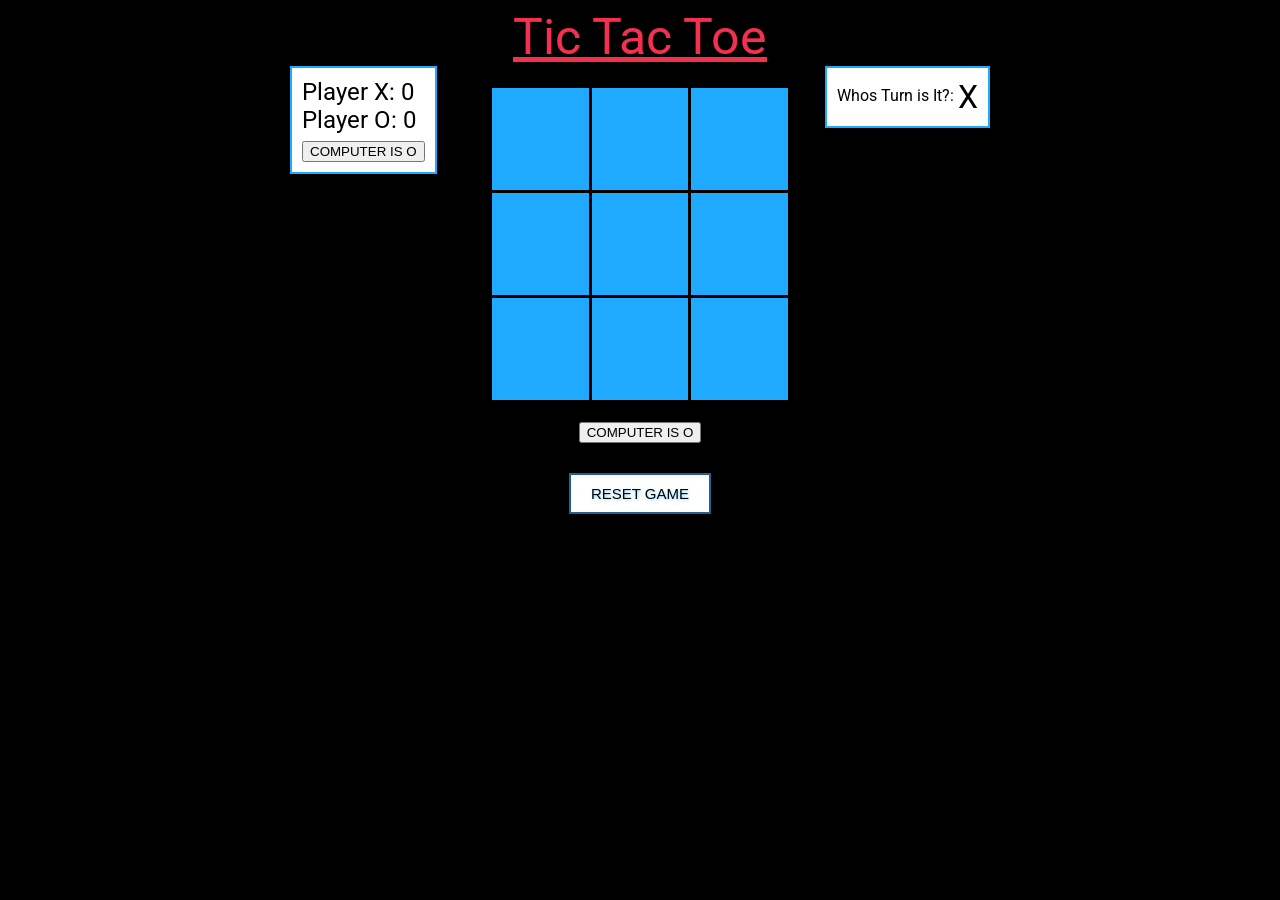
==== index.html @ c2f58b4b "add AI function - not complete" ====
<!DOCTYPE html>
<html>
<head>
  <meta charset="utf-8">
  <title>TIC TAC TOE</title>
  <link rel="stylesheet" href="css/tictactoe.css">
  <script src="js/jquery-1.11.3.js"></script>
  <script src="js/tictactoe.js"></script>
</head>
<body>

  <div id="content">
    
    <div id="nav">
      <div id="title">Tic Tac Toe</div>
    </div>
      <div class="scores">
        <div>Player X: <span id="playerone">0</span></div>
        <div>Player O: <span id="playertwo">0</span></div>
        <input id="computer" type="button" value="COMPUTER IS O" />
      </div>
      <div class="message"><div>Whos Turn is It?: <span id="message"></span></div></div>
           
          
          
            <div class="board">
              <table class="table">
                <tr class="1">
                  <td class="square" id='11'>
                  </td>

                  <td class="square v" id='12'>
                  </td></td>
                  <td class="square" id='13'>
                  </td></td>
                </tr>
                <tr class="2">

                  <td class="square h" id='21'>
                  </td></td>
                  <td class="square v h" id='22'>
                  </td></td>
                  <td class="square h" id='23'>
                  </td></td>
                </tr>
                <tr class="3">

                  <td class="square" id='31'>
                  </td></td>
                  <td class="square v" id='32'>
                  </td></td>
                  <td class="square" id='33'>
                  </td></td>
                </tr>
              </table>
            </div>
      
  

    <div class="computer"><input id="computer" type="button" value="COMPUTER IS O" /></div>
    <div class="reset"><input id="reset" type="button" value="RESET GAME" /></div>

  </div>

</body>
</html>
---- css/tictactoe.css ----
@import url(http://fonts.googleapis.com/css?family=Oleo+Script);
@import url(http://fonts.googleapis.com/css?family=Ruluko);
@import url(http://fonts.googleapis.com/css?family=Roboto:400,700);

body {background-color: black; font-family: 'Roboto', sans-serif;}

#content {
  margin: 0 auto;
  text-align: center;
  width: 700px;
}

#nav {
  margin: 0px 0px;
}

#title {
  color: #F52F4F;
  text-decoration: underline;
  font-size: 50px;
}

.clear {
  clear: both;
}

.reset {
  
  margin-top: 30px;
  font-size: 1em;
}

.scores {
  color: black; 
  float: left;
  font-size: 1.5em;
  background-color: white;
  padding: 10px;
  border: 2px solid #20AAFF;
  text-align: left;
}

.message {
    color: black; 
    float: right;
    font-size: 1em;
    background-color: white;
    padding: 10px;
    border: 2px solid #20AAFF;
    text-align: left;
}

.message span {font-size: 2em; vertical-align: middle;}

/*THE BOARD*/

.board { 
    
    color: white;
    max-width: 300px;
    margin-top: 20px;
    margin-right: auto;
    margin-left: auto;
    margin-bottom: 20px;

}



.squareRed {
    background-color: #FF342E; 
    width:100px;
    height:100px;
    font-size: 2em;
  }


.square{
    width:100px;
    height:100px;
    background-color: #20AAFF;
    font-size: 2em;
    
}

.v{
    border-left:1px solid #000;
    border-right:1px solid #000;
}

.h{
    border-top:1px solid #000;
    border-bottom:1px solid #000;
}



#reset  {

  background: #ffffff;
  background-image: -webkit-linear-gradient(top, #ffffff, #ffffff);
  background-image: -moz-linear-gradient(top, #ffffff, #ffffff);
  background-image: -ms-linear-gradient(top, #ffffff, #ffffff);
  background-image: -o-linear-gradient(top, #ffffff, #ffffff);
  background-image: linear-gradient(to bottom, #ffffff, #ffffff);
  -webkit-border-radius: 0;
  -moz-border-radius: 0;
  border-radius: 0px;
  text-shadow: 1px 1px 3px #7fd6ff;
  font-family: Arial;
  color: #000000;
  font-size: 15px;
  padding: 10px 20px 10px 20px;
  border: solid #1f628d 2px;
  text-decoration: none;
}

#reset:hover {
  background: #3cb0fd;
  background-image: -webkit-linear-gradient(top, #3cb0fd, #3498db);
  background-image: -moz-linear-gradient(top, #3cb0fd, #3498db);
  background-image: -ms-linear-gradient(top, #3cb0fd, #3498db);
  background-image: -o-linear-gradient(top, #3cb0fd, #3498db);
  background-image: linear-gradient(to bottom, #3cb0fd, #3498db);
  text-decoration: none;
}
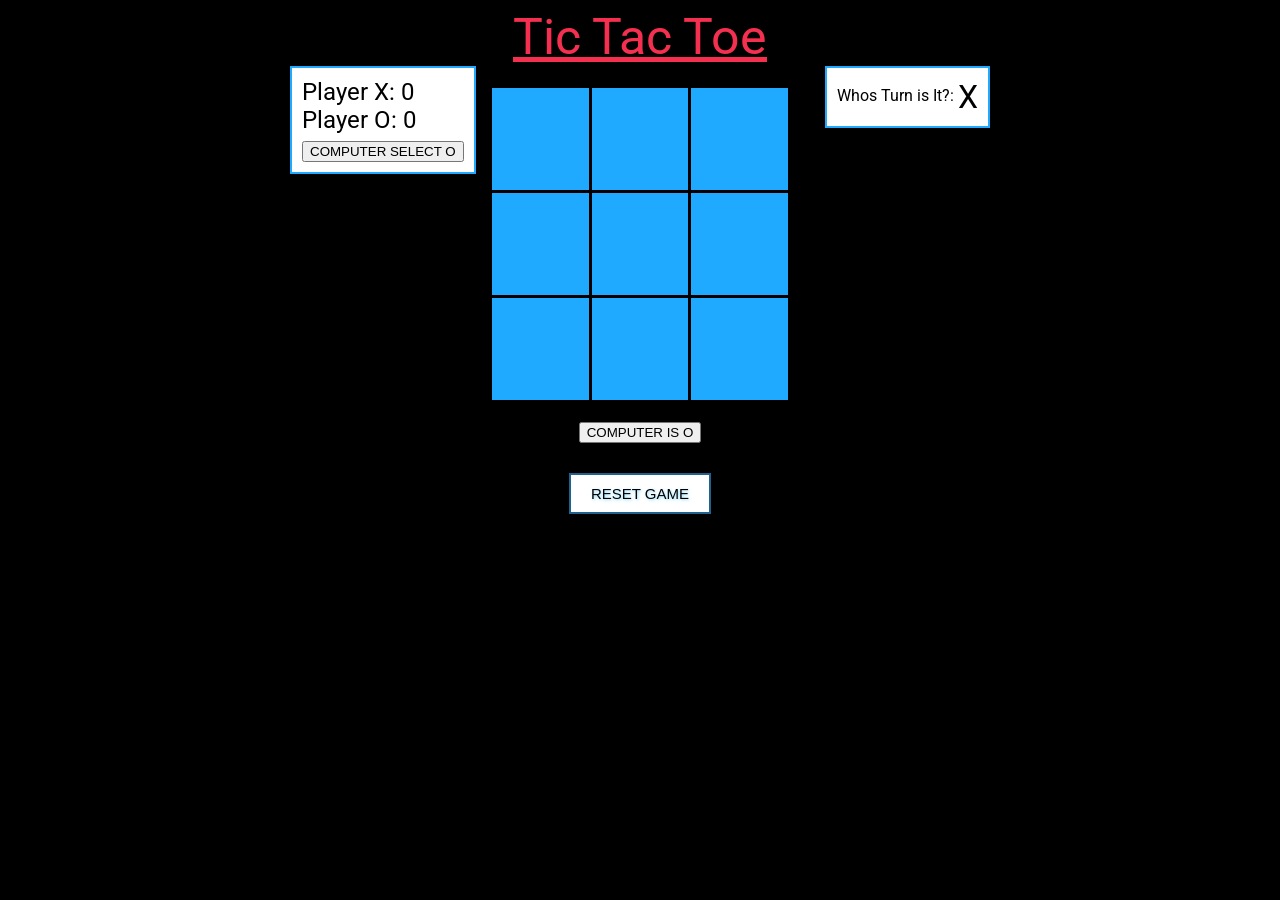
==== commit c0e6f598: "players draw added" ====
--- a/index.html
+++ b/index.html
@@ -17,7 +17,7 @@
       <div class="scores">
         <div>Player X: <span id="playerone">0</span></div>
         <div>Player O: <span id="playertwo">0</span></div>
-        <input id="computer" type="button" value="COMPUTER IS O" />
+        <input id="computer" type="button" value="COMPUTER SELECT O" />
       </div>
       <div class="message"><div>Whos Turn is It?: <span id="message"></span></div></div>
            
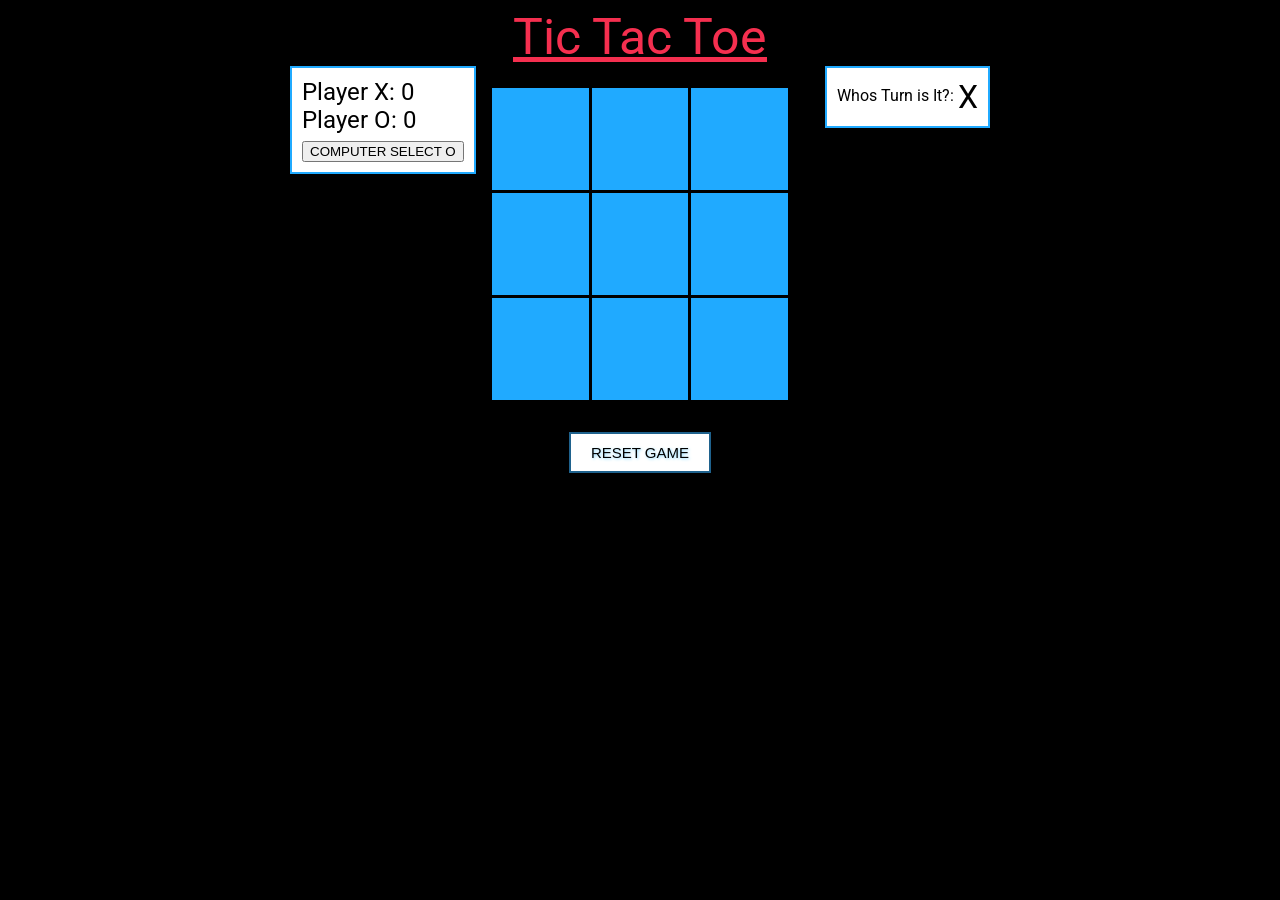
==== commit 0f257a22: "remove second computer button" ====
--- a/index.html
+++ b/index.html
@@ -57,7 +57,7 @@
       
   
 
-    <div class="computer"><input id="computer" type="button" value="COMPUTER IS O" /></div>
+    
     <div class="reset"><input id="reset" type="button" value="RESET GAME" /></div>
 
   </div>
--- a/css/tictactoe.css
+++ b/css/tictactoe.css
@@ -2,7 +2,13 @@
 @import url(http://fonts.googleapis.com/css?family=Ruluko);
 @import url(http://fonts.googleapis.com/css?family=Roboto:400,700);
 
-body {background-color: black; font-family: 'Roboto', sans-serif;}
+body {
+  background-color: black; 
+  font-family: 'Roboto', sans-serif;
+  /*background-image: url('../img/s.jpg');
+  background-position: center;*/
+
+}
 
 #content {
   margin: 0 auto;
@@ -16,6 +22,7 @@
 
 #title {
   color: #F52F4F;
+
   text-decoration: underline;
   font-size: 50px;
 }
@@ -62,6 +69,7 @@
     margin-right: auto;
     margin-left: auto;
     margin-bottom: 20px;
+    background-color: black;
 
 }
 
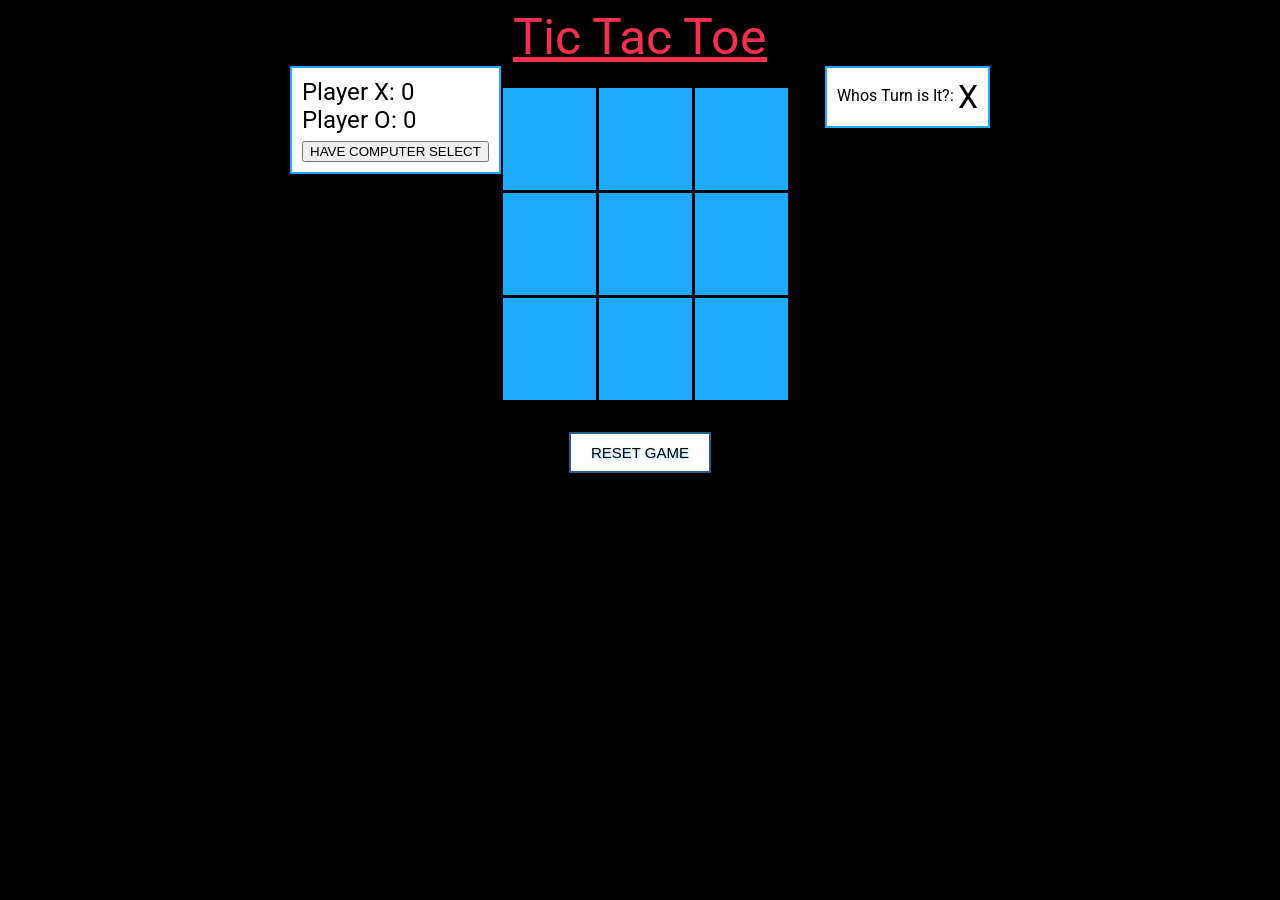
==== commit fde93990: "change button text" ====
--- a/index.html
+++ b/index.html
@@ -17,7 +17,7 @@
       <div class="scores">
         <div>Player X: <span id="playerone">0</span></div>
         <div>Player O: <span id="playertwo">0</span></div>
-        <input id="computer" type="button" value="COMPUTER SELECT O" />
+        <input id="computer" type="button" value="HAVE COMPUTER SELECT" />
       </div>
       <div class="message"><div>Whos Turn is It?: <span id="message"></span></div></div>
            
--- a/css/tictactoe.css
+++ b/css/tictactoe.css
@@ -79,7 +79,7 @@
     background-color: #FF342E; 
     width:100px;
     height:100px;
-    font-size: 2em;
+    font-size: 5em;
   }
 
 
@@ -87,7 +87,7 @@
     width:100px;
     height:100px;
     background-color: #20AAFF;
-    font-size: 2em;
+    font-size: 5em;
     
 }
 
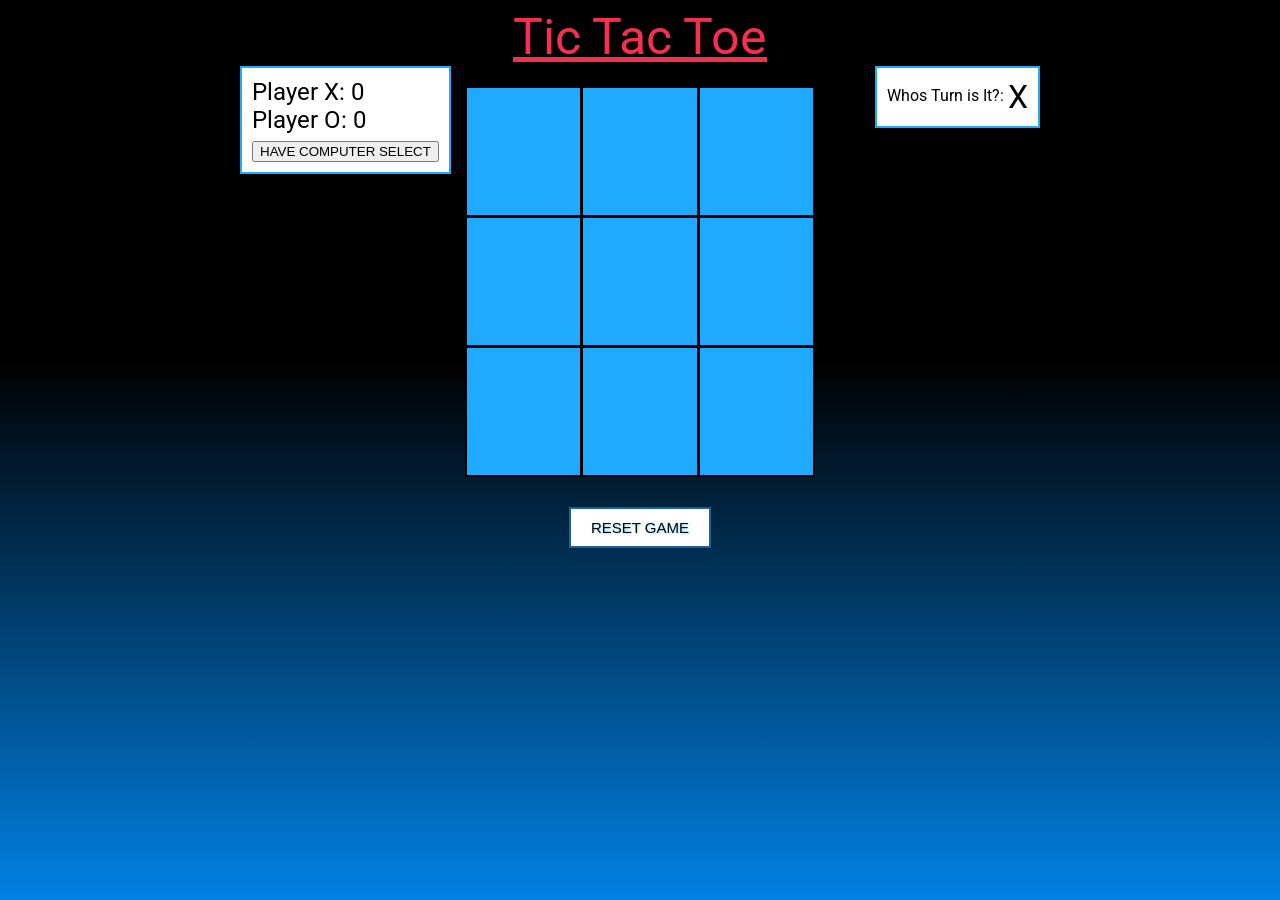
==== commit 7d61fad3: "add css gradient and transitions" ====
--- a/index.html
+++ b/index.html
@@ -8,6 +8,7 @@
   <script src="js/tictactoe.js"></script>
 </head>
 <body>
+
 
   <div id="content">
     
--- a/css/tictactoe.css
+++ b/css/tictactoe.css
@@ -2,18 +2,31 @@
 @import url(http://fonts.googleapis.com/css?family=Ruluko);
 @import url(http://fonts.googleapis.com/css?family=Roboto:400,700);
 
+html {min-height: 100%;}
 body {
-  background-color: black; 
+ /* background-color: black;*/ 
   font-family: 'Roboto', sans-serif;
   /*background-image: url('../img/s.jpg');
   background-position: center;*/
+  
+  height: 100%;
+
+  background: #000000;
+background: -moz-linear-gradient(top,  #000000 40%, #0082e5 100%);
+background: -webkit-gradient(linear, left top, left bottom, color-stop(40%,#000000), color-stop(100%,#0082e5));
+background: -webkit-linear-gradient(top,  #000000 40%,#0082e5 100%);
+background: -o-linear-gradient(top,  #000000 40%,#0082e5 100%);
+background: -ms-linear-gradient(top,  #000000 40%,#0082e5 100%);
+background: linear-gradient(to bottom,  #000000 40%,#0082e5 100%);
+filter: progid:DXImageTransform.Microsoft.gradient( startColorstr='#000000', endColorstr='#0082e5',GradientType=0 );
 
 }
 
 #content {
   margin: 0 auto;
   text-align: center;
-  width: 700px;
+  width: 800px;
+
 }
 
 #nav {
@@ -64,7 +77,7 @@
 .board { 
     
     color: white;
-    max-width: 300px;
+    max-width: 350px;
     margin-top: 20px;
     margin-right: auto;
     margin-left: auto;
@@ -73,21 +86,23 @@
 
 }
 
-
-
 .squareRed {
+    width:125px;
+    height:125px;
     background-color: #FF342E; 
-    width:100px;
-    height:100px;
     font-size: 5em;
+    color: black;
+    border-radius: 25px;
   }
 
 
 .square{
-    width:100px;
-    height:100px;
+    width:125px;
+    height:125px;
     background-color: #20AAFF;
     font-size: 5em;
+    transition: all .5s;
+    border-radius: 0px;
     
 }
 
@@ -100,8 +115,6 @@
     border-top:1px solid #000;
     border-bottom:1px solid #000;
 }
-
-
 
 #reset  {
 
@@ -131,4 +144,6 @@
   background-image: -o-linear-gradient(top, #3cb0fd, #3498db);
   background-image: linear-gradient(to bottom, #3cb0fd, #3498db);
   text-decoration: none;
-}+}
+
+
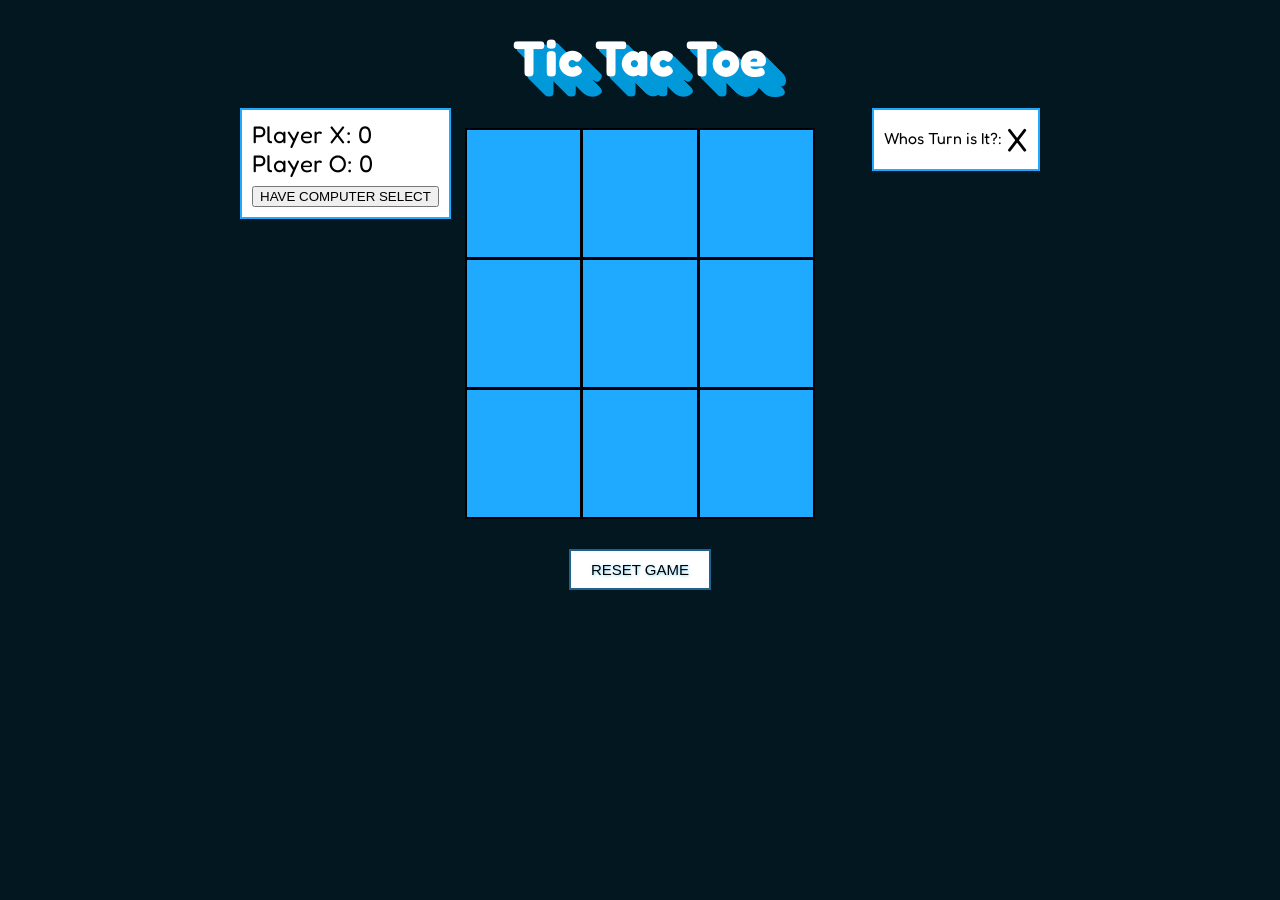
==== commit 6eceb7a4: "css - change font, add text shadows" ====
--- a/index.html
+++ b/index.html
@@ -13,7 +13,7 @@
   <div id="content">
     
     <div id="nav">
-      <div id="title">Tic Tac Toe</div>
+      <div class= "long-shadow" id="title">Tic Tac Toe</div>
     </div>
       <div class="scores">
         <div>Player X: <span id="playerone">0</span></div>
--- a/css/tictactoe.css
+++ b/css/tictactoe.css
@@ -1,24 +1,28 @@
-@import url(http://fonts.googleapis.com/css?family=Oleo+Script);
-@import url(http://fonts.googleapis.com/css?family=Ruluko);
-@import url(http://fonts.googleapis.com/css?family=Roboto:400,700);
+@import url(http://fonts.googleapis.com/css?family=Fredoka+One);
+/*@import url(http://fonts.googleapis.com/css?family=Roboto:400,700);*/
+/*@import url(http://fonts.googleapis.com/css?family=Ubuntu+Mono:400,700);
+@import url(http://fonts.googleapis.com/css?family=Droid+Sans:400,700);*/
 
 html {min-height: 100%;}
 body {
- /* background-color: black;*/ 
-  font-family: 'Roboto', sans-serif;
+  /*background-color: black;*/
+  background-color: #031721; 
+  /*font-family: 'Roboto', sans-serif;*/
+  font-family: 'Fredoka One', cursive;
+  /*font-family: 'Ubuntu Mono', sans-serif;*/
   /*background-image: url('../img/s.jpg');
   background-position: center;*/
   
   height: 100%;
 
-  background: #000000;
-background: -moz-linear-gradient(top,  #000000 40%, #0082e5 100%);
-background: -webkit-gradient(linear, left top, left bottom, color-stop(40%,#000000), color-stop(100%,#0082e5));
-background: -webkit-linear-gradient(top,  #000000 40%,#0082e5 100%);
-background: -o-linear-gradient(top,  #000000 40%,#0082e5 100%);
-background: -ms-linear-gradient(top,  #000000 40%,#0082e5 100%);
-background: linear-gradient(to bottom,  #000000 40%,#0082e5 100%);
-filter: progid:DXImageTransform.Microsoft.gradient( startColorstr='#000000', endColorstr='#0082e5',GradientType=0 );
+  /*background: #000000;*/
+/*  background: -moz-linear-gradient(top,  #000000 40%, #0082e5 100%);
+  background: -webkit-gradient(linear, left top, left bottom, color-stop(40%,#000000), color-stop(100%,#0082e5));
+  background: -webkit-linear-gradient(top,  #000000 40%,#0082e5 100%);
+  background: -o-linear-gradient(top,  #000000 40%,#0082e5 100%);
+  background: -ms-linear-gradient(top,  #000000 40%,#0082e5 100%);
+  background: linear-gradient(to bottom,  #000000 40%,#0082e5 100%);
+  filter: progid:DXImageTransform.Microsoft.gradient( startColorstr='#000000', endColorstr='#0082e5',GradientType=0 );*/
 
 }
 
@@ -34,10 +38,36 @@
 }
 
 #title {
-  color: #F52F4F;
+  /*color: #F52F4F;*/
+  font-weight: bold;
+  /*text-decoration: underline;*/
+  font-size: 50px;
+}
+.long-shadow {
+  display: inline-block;
+  -webkit-box-sizing: content-box;
+  -moz-box-sizing: content-box;
+  box-sizing: content-box;
+  padding: 25px;
+  border: none;
+  font: normal 60px/1 "Fredoka One", Helvetica, sans-serif;
+  color: rgba(255,255,255,1);
+  text-align: center;
+  -o-text-overflow: clip;
+  text-overflow: clip;
+  text-shadow: 3px 3px 0 #0199d9 , 4px 4px 0 #0199d9 , 5px 5px 0 #0199d9 , 6px 6px 0 #0199d9 , 7px 7px 0 #0199d9 , 8px 8px 0 #0199d9 , 9px 9px 0 #0199d9 , 10px 10px 0 #0199d9 , 11px 11px 0 #0199d9 , 12px 12px 0 #0199d9 , 13px 13px 0 #0199d9 , 14px 14px 0 #0199d9 , 15px 15px 0 #0199d9 , 16px 16px 0 #0199d9 , 17px 17px 0 #0199d9 , 18px 18px 0 #0199d9 , 19px 19px 0 #0199d9 , 20px 20px 0 #0199d9 ;
+}
 
-  text-decoration: underline;
-  font-size: 50px;
+.fire {
+  -webkit-box-sizing: content-box;
+  -moz-box-sizing: content-box;
+  box-sizing: content-box;
+  border: none;
+  font: normal 80px/normal "Anton", Helvetica, sans-serif;
+  color: rgb(255, 255, 255);
+  -o-text-overflow: clip;
+  text-overflow: clip;
+  text-shadow: 0 0 20px rgb(254,252,201) , 10px -10px 30px rgb(254,236,133) , -20px -20px 40px rgb(255,174,52) , 20px -40px 50px rgb(236,118,12) , -20px -60px 60px rgb(205,70,6) , 0 -80px 70px rgb(151,55,22) , 10px -90px 80px rgb(69,27,14) ;
 }
 
 .clear {
@@ -83,6 +113,8 @@
     margin-left: auto;
     margin-bottom: 20px;
     background-color: black;
+    text-shadow: 3px 3px 0 #0199d9 , 4px 4px 0 #0199d9 , 5px 5px 0 #0199d9;
+
 
 }
 
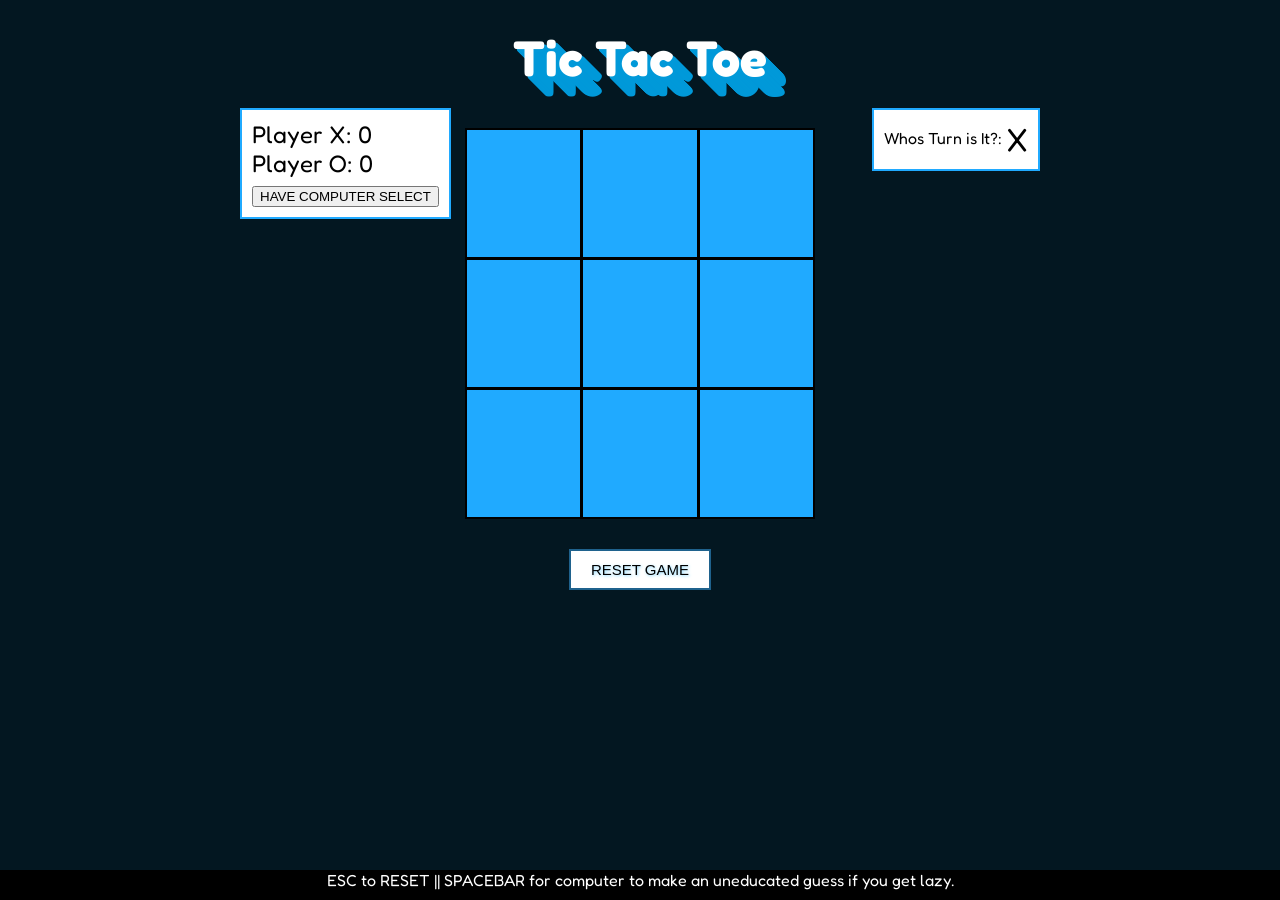
==== commit 777e3dfd: "add footer with instructions" ====
--- a/index.html
+++ b/index.html
@@ -62,6 +62,7 @@
     <div class="reset"><input id="reset" type="button" value="RESET GAME" /></div>
 
   </div>
+  <footer>ESC to RESET || SPACEBAR for computer to make an uneducated guess if you get lazy.</footer>
 
 </body>
 </html>
--- a/css/tictactoe.css
+++ b/css/tictactoe.css
@@ -179,3 +179,15 @@
 }
 
 
+footer {
+  background-color: black;
+  text-align: center;
+  width: 100%;
+  height:30px;
+  position: fixed;
+  bottom: 0px;
+  left:0px;
+  color:white;
+}
+
+
